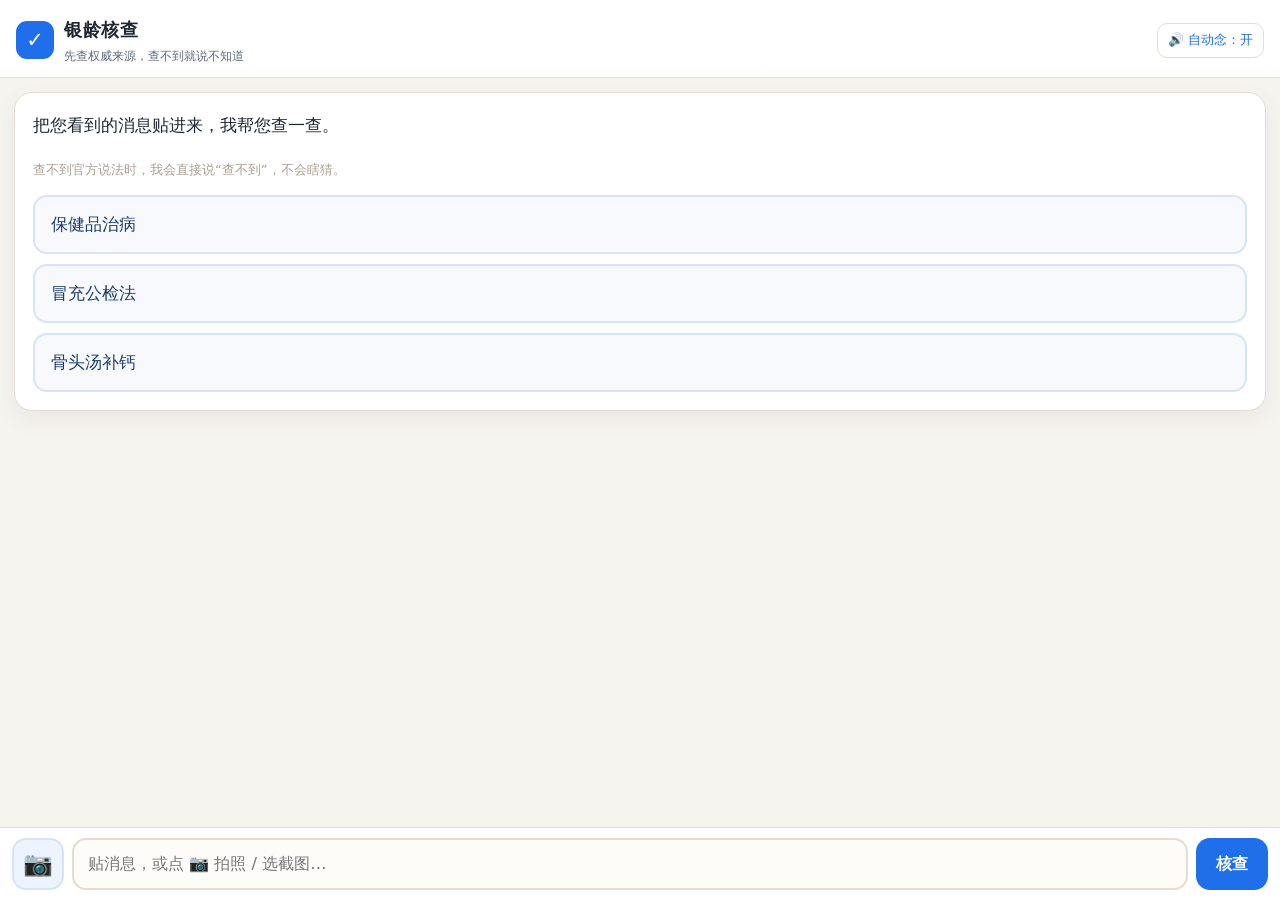
==== mobile.html @ 626e8339 "feat: 银龄核查助手首版（多Agent核查链路 + 知识库流水线 + 拍照入口）" ====
<!DOCTYPE html>
<html lang="zh-CN">
<head>
<meta charset="UTF-8">
<meta name="viewport" content="width=device-width, initial-scale=1, viewport-fit=cover, user-scalable=no">
<meta name="theme-color" content="#1f6feb">
<meta name="apple-mobile-web-app-capable" content="yes">
<meta name="apple-mobile-web-app-status-bar-style" content="default">
<meta name="apple-mobile-web-app-title" content="银龄核查">
<link rel="manifest" href="/manifest.webmanifest">
<link rel="apple-touch-icon" href="/icon-192.png">
<title>银龄核查助手</title>
<style>
  :root{
    --bg:#f6f4ef; --panel:#fff; --line:#e3ddd2; --text:#1f2733; --dim:#5f6b7a;
    --brand:#1f6feb; --hi:#c62828; --mid:#e08600; --none:#6b7280;
    --safe-b: env(safe-area-inset-bottom, 0px);
  }
  *{box-sizing:border-box;-webkit-tap-highlight-color:transparent}
  html,body{margin:0;padding:0}
  body{
    background:var(--bg); color:var(--text);
    font-family:"PingFang SC","Microsoft YaHei UI",system-ui,sans-serif;
    font-size:19px; line-height:1.7;
    padding:0 0 calc(96px + var(--safe-b));
    -webkit-text-size-adjust:100%;
    overscroll-behavior-y:contain;
  }

  /* 顶部 */
  .top{
    position:sticky; top:0; z-index:20;
    background:linear-gradient(180deg,#fff 70%,rgba(255,255,255,.92));
    border-bottom:1px solid var(--line);
    padding:14px 16px 10px; display:flex; align-items:center; gap:10px;
  }
  .logo{width:38px;height:38px;border-radius:11px;background:var(--brand);color:#fff;
    display:flex;align-items:center;justify-content:center;font-size:21px;font-weight:700;flex:0 0 auto}
  .top h1{font-size:1.15rem;margin:0;letter-spacing:.5px}
  .top p{margin:2px 0 0;font-size:.72rem;color:var(--dim)}
  .top .spacer{flex:1}
  .top button{
    border:1px solid var(--line);background:#fff;border-radius:10px;
    font-size:.8rem;padding:8px 10px;color:var(--dim)
  }

  /* 卡片 */
  main{padding:14px 14px 0}
  .card{background:var(--panel);border:1px solid var(--line);border-radius:18px;padding:18px;margin-bottom:14px;
    box-shadow:0 8px 24px rgba(31,39,51,.06)}

  .badge{display:inline-block;font-size:.85rem;font-weight:700;color:#fff;background:var(--none);
    padding:5px 14px;border-radius:999px}
  .badge.hi{background:var(--hi)} .badge.mid{background:var(--mid)} .badge.low{background:#2e7d32}
  .subject{font-size:.8rem;color:var(--dim);margin:8px 0 2px}

  /* 结论：手机上一眼能看清 */
  .conclusion{font-size:1.7rem;line-height:1.45;margin:10px 0 12px;font-weight:800;letter-spacing:.5px}
  .explanation{font-size:1rem;color:#39434f;margin:0 0 14px}

  .block{border-radius:14px;padding:14px;margin-bottom:14px}
  .block .lbl{font-size:.76rem;font-weight:700;letter-spacing:.5px;margin-bottom:6px}

  .ev{background:#faf8f3;border-left:5px solid var(--brand)}
  .ev .lbl{color:var(--brand)}
  .ev p{margin:0;font-size:1.05rem;font-weight:600;color:#1f2937}
  .ev .quote{margin-top:8px;padding-top:8px;border-top:1px dashed #dcd8d0;
    font-size:.8rem;color:#8a93a3;display:-webkit-box;-webkit-line-clamp:2;
    -webkit-box-orient:vertical;overflow:hidden}
  .ev .src{display:flex;justify-content:space-between;gap:10px;margin-top:10px;font-size:.8rem;color:var(--dim)}
  .ev .src a{color:var(--brand);text-decoration:none}
  .ev.weak{background:#f6f6f4;border-left:5px dashed #9aa4b2}
  .ev.weak .lbl{color:#6b7280}

  .soft{background:#f3f6fc;border:1.5px dashed #a9c2e8}
  .soft .lbl{color:#4a6fa5}
  .soft p{margin:0;font-size:1rem;color:#3a4c66}

  .act{background:#fff4e5;border:1px solid #ffd9a8}
  .act .lbl{color:#9a5b00}
  .act p{margin:0;font-size:1.15rem;font-weight:800;color:#7a4100}

  /* 大按钮 */
  .actions{display:flex;gap:10px;margin-top:4px}
  .actions button{
    flex:1;border:none;border-radius:14px;padding:15px 10px;font-size:1.02rem;font-weight:700;
    background:#eef1f6;color:#1f2733
  }
  .actions button.primary{background:var(--brand);color:#fff}
  .actions button:active{transform:scale(.98)}

  /* 澄清 */
  .opts{display:flex;flex-direction:column;gap:10px;margin-top:12px}
  .opts button{
    text-align:left;font-size:1.05rem;padding:16px;border-radius:14px;
    background:#f7f9fd;border:2px solid #d7e4f7;color:#1d3d6b
  }

  /* 底部输入区（固定） */
  .composer{
    position:fixed;left:0;right:0;bottom:0;z-index:30;
    background:rgba(255,255,255,.97);border-top:1px solid var(--line);
    padding:10px 12px calc(10px + var(--safe-b));
    display:flex;gap:8px;align-items:flex-end;
    backdrop-filter:blur(6px);
  }
  .composer textarea{
    flex:1;min-height:52px;max-height:120px;resize:none;
    font:inherit;font-size:1.02rem;line-height:1.5;
    padding:12px 14px;border:2px solid var(--line);border-radius:14px;background:#fdfcf9;color:var(--text)
  }
  .composer textarea:focus{outline:none;border-color:var(--brand);background:#fff}
  .composer button{
    flex:0 0 auto;border:none;border-radius:14px;background:var(--brand);color:#fff;
    font-size:1.02rem;font-weight:700;padding:0 20px;height:52px
  }
  .composer button:disabled{opacity:.5}
  .composer .cam{
    flex:0 0 auto;width:52px;padding:0;font-size:1.5rem;line-height:1;
    background:#eef4ff;color:#1f6feb;border:2px solid #d7e4f7
  }
  .composer .cam:disabled{opacity:.5}

  /* 拍照核查的临时提示条 */
  .modeNote{
    position:fixed;left:0;right:0;z-index:29;
    bottom:calc(84px + var(--safe-b));
    margin:0 12px;padding:10px 14px;border-radius:12px;
    background:#fff8e6;border:1px solid #f0d9a8;color:#8a5a00;
    font-size:.9rem;line-height:1.5;box-shadow:0 6px 18px rgba(31,39,51,.08)
  }
  .modeNote.bad{background:#fdecec;border-color:#f3b4b4;color:#a31515}

  /* 状态 */
  .hint{font-size:.82rem;color:#a9a294;text-align:center;padding:6px 0 0}
  .loading{display:flex;flex-direction:column;align-items:center;gap:12px;padding:44px 0;color:var(--dim)}
  .spin{width:38px;height:38px;border-radius:50%;border:4px solid #e6e0d4;border-top-color:var(--brand);
    animation:sp .9s linear infinite}
  @keyframes sp{to{transform:rotate(360deg)}}
  [hidden]{display:none !important}

  /* 小屏再放大一点，老人好按 */
  @media (max-width:400px){
    body{font-size:20px}
    .conclusion{font-size:1.6rem}
  }
</style>
</head>
<body>

<header class="top">
  <div class="logo">✓</div>
  <div>
    <h1>银龄核查</h1>
    <p>先查权威来源，查不到就说不知道</p>
  </div>
  <div class="spacer"></div>
  <button id="btnAuto">🔊 自动念</button>
</header>

<main>
  <div class="card" id="welcome">
    <p style="margin:0 0 10px;font-size:1.05rem">把您看到的消息贴进来，我帮您查一查。</p>
    <p class="hint" style="text-align:left">查不到官方说法时，我会直接说“查不到”，不会瞎猜。</p>
    <div class="opts" style="margin-top:14px">
      <button data-q="群里说这个保健品能根治糖尿病，不用吃药了，是真的吗？">保健品治病</button>
      <button data-q="有人打电话说我的银行账户涉嫌洗钱，要把钱转到安全账户，还要了验证码">冒充公检法</button>
      <button data-q="喝骨头汤能补钙是真的吗">骨头汤补钙</button>
    </div>
  </div>

  <div class="loading" id="loading" hidden>
    <div class="spin"></div>
    <div id="loadText">正在查权威来源…</div>
  </div>

  <div class="card" id="clarifyCard" hidden>
    <div class="conclusion" id="clarifyQ">您想核实的是哪一类呢？</div>
    <div class="opts" id="clarifyOpts"></div>
  </div>

  <div class="card" id="card" hidden>
    <span class="badge" id="badge">高风险</span>
    <div class="subject" id="subject"></div>
    <div class="conclusion" id="conclusion"></div>
    <p class="explanation" id="explanation"></p>

    <div class="block ev" id="evBox" hidden>
      <div class="lbl" id="evLabel">权威依据</div>
      <p id="evSummary"></p>
      <div class="quote" id="evQuote"></div>
      <div class="src"><span id="evSrc"></span><a id="evLink" href="#" target="_blank" rel="noopener">打开原文 ↗</a></div>
    </div>

    <div class="block soft" id="softBox" hidden>
      <div class="lbl">常识提醒 · 不是官方结论</div>
      <p id="softText"></p>
    </div>

    <div class="block act" id="actBox">
      <div class="lbl">接下来这么做</div>
      <p id="action"></p>
    </div>

    <div class="actions">
      <button class="primary" id="btnSpeak">🔊 念给我听</button>
      <button id="btnShare">📋 发给子女</button>
    </div>
  </div>
</main>

<div class="modeNote" id="modeNote" hidden></div>

<div class="composer">
  <button class="cam" id="btnCam" type="button" aria-label="拍照或选截图">📷</button>
  <textarea id="input" rows="1" placeholder="贴消息，或点 📷 拍照 / 选截图…"></textarea>
  <button id="go">核查</button>
</div>
<input type="file" id="fileInput" accept="image/*" hidden>

<script>
(() => {
  const $ = (id) => document.getElementById(id);
  const input = $("input"), go = $("go");
  let last = null;
  let autoRead = localStorage.getItem("yl.auto") !== "0";

  function paintAuto() {
    $("btnAuto").textContent = autoRead ? "🔊 自动念：开" : "🔇 自动念：关";
    $("btnAuto").style.color = autoRead ? "#1f6feb" : "#8a93a3";
  }
  $("btnAuto").onclick = () => {
    autoRead = !autoRead;
    localStorage.setItem("yl.auto", autoRead ? "1" : "0");
    paintAuto();
    if (!autoRead && window.speechSynthesis) speechSynthesis.cancel();
  };
  paintAuto();

  function speak(text) {
    if (!window.speechSynthesis) return;
    speechSynthesis.cancel();
    const u = new SpeechSynthesisUtterance(text);
    u.lang = "zh-CN"; u.rate = 0.9; u.pitch = 1;
    speechSynthesis.speak(u);
  }

  function show(which, txt) {
    $("welcome").hidden = which !== "welcome";
    $("loading").hidden = which !== "loading";
    $("clarifyCard").hidden = which !== "clarify";
    $("card").hidden = which !== "card";
    if (txt) $("loadText").textContent = txt;
    window.scrollTo({ top: 0, behavior: "smooth" });
  }

  const LABELS = {
    official: "权威依据",
    dataset: "公开辟谣语料（非政府网站）",
    media: "媒体报道（非政府公告）",
    web: "网络参考 · 不是官方结论",
  };

  function renderCard(d) {
    last = d;
    $("badge").textContent = d.risk_level;
    $("badge").className = "badge " + ({ "高风险": "hi", "中风险": "mid", "低风险": "low" }[d.risk_level] || "");
    $("subject").textContent = d.check_subject ? "核查对象：" + d.check_subject : "";
    $("conclusion").textContent = d.conclusion;
    $("explanation").textContent = d.explanation || "";
    $("action").textContent = d.action_advice;

    const ev = $("evBox");
    if (d.evidence) {
      ev.hidden = false;
      ev.classList.toggle("weak", d.source_tier === "web" || d.source_tier === "dataset");
      $("evLabel").textContent = LABELS[d.source_tier] || "参考资料";
      $("evSummary").textContent = d.source_summary || "";
      $("evSummary").hidden = !d.source_summary;
      $("evQuote").textContent = "原文：“" + d.evidence + "”";
      $("evQuote").hidden = !d.source_summary;
      $("evSrc").textContent = d.source_name || "";
      if (d.source_url) {
        $("evLink").href = d.source_url;
        $("evLink").hidden = false;
        $("evLink").textContent = d.source_tier === "web" ? "打开这个帖子 ↗" : "打开原文 ↗";
      } else {
        $("evLink").hidden = true;
      }
    } else {
      ev.hidden = true;
    }

    if (d.soft_hint) { $("softBox").hidden = false; $("softText").textContent = d.soft_hint; }
    else $("softBox").hidden = true;

    show("card");
    if (autoRead) {
      const t = d.voice_script || (d.conclusion + "。" + (d.explanation || ""));
      try { speak(t); } catch (e) {}
    }
  }

  function renderClarify(d) {
    $("clarifyQ").textContent = d.question;
    const box = $("clarifyOpts");
    box.innerHTML = "";
    (d.options || []).forEach((o) => {
      const b = document.createElement("button");
      b.textContent = o;
      b.onclick = () => {
        input.value = (input.value.trim() || "我想核实：") + "（" + o + "）";
        run();
      };
      box.appendChild(b);
    });
    show("clarify");
  }

  $("btnSpeak").onclick = () => { if (last) speak(last.voice_script || last.conclusion); };
  $("btnShare").onclick = async () => {
    if (!last) return;
    const t = last.family_share_text || last.conclusion;
    try {
      await navigator.clipboard.writeText(t);
      $("btnShare").textContent = "✅ 已复制";
      setTimeout(() => ($("btnShare").textContent = "📋 发给子女"), 1600);
    } catch { prompt("复制这段话发给子女：", t); }
  };

  document.querySelectorAll("[data-q]").forEach((b) => {
    b.onclick = () => { input.value = b.dataset.q; run(); };
  });

  async function run() {
    const text = input.value.trim();
    if (text.length < 2) { input.focus(); return; }
    go.disabled = true;
    if (window.speechSynthesis) speechSynthesis.cancel();
    show("loading", "正在查权威来源…");
    try {
      const res = await fetch("/api/check", {
        method: "POST",
        headers: { "Content-Type": "application/json" },
        body: JSON.stringify({ text }),
      });
      if (!res.ok) throw new Error("HTTP " + res.status);
      const data = await res.json();
      if (data.type === "clarify") renderClarify(data);
      else renderCard(data);
    } catch (e) {
      show("welcome");
      alert("核查失败：" + e.message + "\n请确认电脑上的服务开着，手机和电脑连同一个 Wi-Fi。");
    } finally {
      go.disabled = false;
    }
  }
  go.onclick = run;
  input.addEventListener("keydown", (e) => {
    if (e.key === "Enter" && !e.shiftKey) { e.preventDefault(); run(); }
  });

  // ---------------- 拍照 / 截图核查 ----------------
  const btnCam = $("btnCam"), fileInput = $("fileInput"), note = $("modeNote");

  function noteBox(msg, bad) {
    note.hidden = !msg;
    note.className = "modeNote" + (bad ? " bad" : "");
    note.textContent = msg || "";
  }

  function compressImage(file, maxSide = 1600, quality = 0.82) {
    return new Promise((resolve, reject) => {
      const url = URL.createObjectURL(file);
      const img = new Image();
      img.onload = () => {
        const scale = Math.min(1, maxSide / Math.max(img.width, img.height));
        const w = Math.max(1, Math.round(img.width * scale));
        const h = Math.max(1, Math.round(img.height * scale));
        const c = document.createElement("canvas");
        c.width = w; c.height = h;
        c.getContext("2d").drawImage(img, 0, 0, w, h);
        URL.revokeObjectURL(url);
        resolve(c.toDataURL("image/jpeg", quality).split(",")[1]);
      };
      img.onerror = () => { URL.revokeObjectURL(url); reject(new Error("读不出这张图片")); };
      img.src = url;
    });
  }

  async function checkImage(b64) {
    btnCam.disabled = true;
    go.disabled = true;
    if (window.speechSynthesis) speechSynthesis.cancel();
    show("loading", "正在看图片上的字…");
    try {
      const res = await fetch("/api/check", {
        method: "POST",
        headers: { "Content-Type": "application/json" },
        body: JSON.stringify({ image: b64 }),
      });
      const data = await res.json().catch(() => ({}));
      if (!res.ok) throw new Error(data.error || ("HTTP " + res.status));

      if (data.type === "ocr_failed") {
        show("welcome");
        noteBox(data.message || "没认出字，换张清楚点的图试试。", true);
        return;
      }
      if (data.ocr_provider === "mock") {
        noteBox("演示模式：还没接入 OCR，这段文字是示例", true);
      } else if (data.ocr_text) {
        noteBox("已从图片认出 " + data.ocr_text.replace(/\s/g, "").length + " 个字，可以改");
      }
      if (data.ocr_text) input.value = data.ocr_text;
      if (data.type === "clarify") renderClarify(data);
      else renderCard(data);
    } catch (e) {
      show("welcome");
      noteBox("图片核查失败：" + e.message, true);
    } finally {
      btnCam.disabled = false;
      go.disabled = false;
    }
  }

  btnCam.onclick = () => fileInput.click();

  fileInput.onchange = async () => {
    const f = (fileInput.files || [])[0];
    fileInput.value = "";                       // 允许重复选同一张
    if (!f) return;
    if (!/^image\//.test(f.type)) { noteBox("请选一张图片", true); return; }
    if (f.size > 20 * 1024 * 1024) { noteBox("这张图太大了，换一张试试", true); return; }
    try {
      const b64 = await compressImage(f);
      await checkImage(b64);
    } catch (e) {
      noteBox("图片处理失败：" + e.message, true);
    }
  };

  // 启动时探测服务端 OCR 模式，演示模式提前告知，避免现场误演
  fetch("/api/health").then(r => r.json()).then(h => {
    if (h && h.ocr && h.ocr.provider === "mock") {
      noteBox("演示模式：未接入 OCR，拍照只能返回示例文字", true);
    }
  }).catch(() => {});

  // 注册 Service Worker（可添加到主屏幕、离线打开界面）
  if ("serviceWorker" in navigator) {
    navigator.serviceWorker.register("/sw.js").catch(() => {});
  }

  fetch("/api/stats").then(r => r.json()).then(s => {
    if (s && s.kb_items) {
      const p = document.querySelector(".hint");
      if (p) p.textContent = "知识库 " + s.kb_items + " 条 · 查不到官方说法时会直接说“查不到”";
    }
  }).catch(() => {});
})();
</script>
</body>
</html>
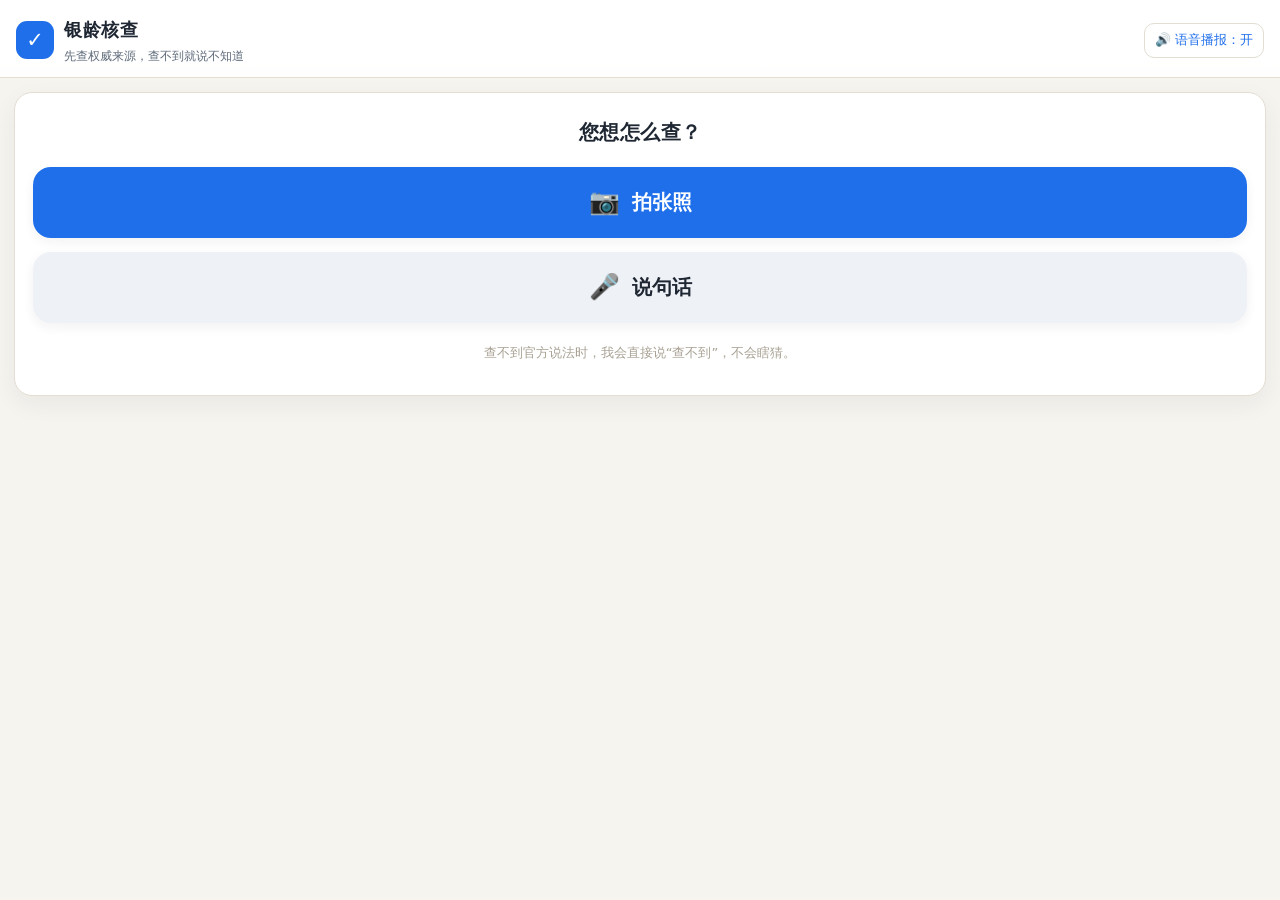
==== commit b5886c4e: "merge: 接入 CodeArts 交付（3个 Skill + prompts 资产 + 代理骨架 + 双入口 + selftest）；本地统一走子集口径" ====
--- a/mobile.html
+++ b/mobile.html
@@ -80,6 +80,42 @@
   .act .lbl{color:#9a5b00}
   .act p{margin:0;font-size:1.15rem;font-weight:800;color:#7a4100}
 
+  /* 首屏双入口（任务三）：两枚大按钮，竖屏不滚动可见 */
+  .home{padding:22px 18px 18px;text-align:center}
+  .homeLead{margin:0 0 4px;font-size:1.25rem;font-weight:800;letter-spacing:.5px}
+  .big-actions{display:flex;flex-direction:column;gap:14px;margin:18px 0 12px}
+  .big{
+    display:flex;align-items:center;justify-content:center;gap:12px;
+    width:100%;border:none;border-radius:18px;padding:22px 16px;
+    font-size:1.22rem;font-weight:800;background:#eef1f6;color:#1f2733;
+    box-shadow:0 4px 12px rgba(31,39,51,.06)
+  }
+  .big .ico{font-size:1.55rem;line-height:1}
+  .big.primary{background:var(--brand);color:#fff}
+  .big:active{transform:scale(.98)}
+
+  /* 二级页：说句话 / 打字 */
+  .talk{padding:16px 18px 18px}
+  .talk .back{
+    border:none;background:transparent;color:var(--dim);
+    font-size:.95rem;padding:4px 0 10px;margin:0
+  }
+  .talkLead{margin:0 0 10px;font-size:1.05rem;font-weight:700;line-height:1.5}
+  .talk textarea{
+    width:100%;min-height:120px;resize:vertical;
+    font:inherit;font-size:1.02rem;line-height:1.6;
+    padding:14px;border:2px solid var(--line);border-radius:14px;
+    background:#fdfcf9;color:var(--text)
+  }
+  .talk textarea:focus{outline:none;border-color:var(--brand);background:#fff}
+  .voiceHint{margin:10px 0 0;font-size:.88rem;color:#a15c00;line-height:1.5}
+
+  /* 结果页：再查一条 */
+  .again{
+    width:100%;margin-top:10px;border:1px solid var(--line);background:#fff;
+    border-radius:14px;padding:13px;font-size:1rem;color:var(--dim)
+  }
+
   /* 大按钮 */
   .actions{display:flex;gap:10px;margin-top:4px}
   .actions button{
@@ -159,15 +195,33 @@
 </header>
 
 <main>
-  <div class="card" id="welcome">
-    <p style="margin:0 0 10px;font-size:1.05rem">把您看到的消息贴进来，我帮您查一查。</p>
-    <p class="hint" style="text-align:left">查不到官方说法时，我会直接说“查不到”，不会瞎猜。</p>
-    <div class="opts" style="margin-top:14px">
-      <button data-q="群里说这个保健品能根治糖尿病，不用吃药了，是真的吗？">保健品治病</button>
-      <button data-q="有人打电话说我的银行账户涉嫌洗钱，要把钱转到安全账户，还要了验证码">冒充公检法</button>
-      <button data-q="喝骨头汤能补钙是真的吗">骨头汤补钙</button>
-    </div>
-  </div>
+  <section class="card home" id="home">
+    <p class="homeLead">您想怎么查？</p>
+    <div class="big-actions">
+      <button class="big primary" id="btnPhoto" type="button"><span class="ico">📷</span>拍张照</button>
+      <button class="big" id="btnTalk" type="button"><span class="ico">🎤</span>说句话</button>
+    </div>
+    <p class="hint" id="homeHint">查不到官方说法时，我会直接说“查不到”，不会瞎猜。</p>
+  </section>
+
+  <section class="card talk" id="talkPage" hidden>
+    <button class="back" id="btnBack" type="button">← 返回</button>
+    <p class="talkLead">把您看到的消息说给我听，或者打在这里</p>
+    <textarea id="talkInput" rows="4" placeholder="例如：群里说这个保健品能根治糖尿病，不用吃药了…"></textarea>
+    <p class="voiceHint" id="voiceHint" hidden></p>
+    <div class="actions">
+      <button class="primary" id="btnTalkGo" type="button">核查</button>
+      <button id="btnVoice" type="button">🎤 再说一遍</button>
+    </div>
+    <div style="margin-top:16px">
+      <p class="hint" style="text-align:left">不知道怎么说？点一个试试：</p>
+      <div class="opts" style="margin-top:10px">
+        <button data-q="群里说这个保健品能根治糖尿病，不用吃药了，是真的吗？">保健品治病</button>
+        <button data-q="有人打电话说我的银行账户涉嫌洗钱，要把钱转到安全账户，还要了验证码">冒充公检法</button>
+        <button data-q="喝骨头汤能补钙是真的吗">骨头汤补钙</button>
+      </div>
+    </div>
+  </section>
 
   <div class="loading" id="loading" hidden>
     <div class="spin"></div>
@@ -206,27 +260,23 @@
       <button class="primary" id="btnSpeak">🔊 念给我听</button>
       <button id="btnShare">📋 发给子女</button>
     </div>
+    <button class="again" id="btnAgain" type="button">↩ 再查一条</button>
   </div>
 </main>
 
 <div class="modeNote" id="modeNote" hidden></div>
 
-<div class="composer">
-  <button class="cam" id="btnCam" type="button" aria-label="拍照或选截图">📷</button>
-  <textarea id="input" rows="1" placeholder="贴消息，或点 📷 拍照 / 选截图…"></textarea>
-  <button id="go">核查</button>
-</div>
 <input type="file" id="fileInput" accept="image/*" hidden>
 
 <script>
 (() => {
   const $ = (id) => document.getElementById(id);
-  const input = $("input"), go = $("go");
+  const input = $("talkInput"), go = $("btnTalkGo");
   let last = null;
   let autoRead = localStorage.getItem("yl.auto") !== "0";
 
   function paintAuto() {
-    $("btnAuto").textContent = autoRead ? "🔊 自动念：开" : "🔇 自动念：关";
+    $("btnAuto").textContent = autoRead ? "🔊 语音播报：开" : "🔇 语音播报：关";
     $("btnAuto").style.color = autoRead ? "#1f6feb" : "#8a93a3";
   }
   $("btnAuto").onclick = () => {
@@ -246,7 +296,8 @@
   }
 
   function show(which, txt) {
-    $("welcome").hidden = which !== "welcome";
+    $("home").hidden = which !== "home";
+    $("talkPage").hidden = which !== "talk";
     $("loading").hidden = which !== "loading";
     $("clarifyCard").hidden = which !== "clarify";
     $("card").hidden = which !== "card";
@@ -349,8 +400,12 @@
       if (data.type === "clarify") renderClarify(data);
       else renderCard(data);
     } catch (e) {
-      show("welcome");
-      alert("核查失败：" + e.message + "\n请确认电脑上的服务开着，手机和电脑连同一个 Wi-Fi。");
+      show("talk");
+      if (!navigator.onLine) {
+        noteBox("现在没有网络。先别着急，连上 Wi-Fi 再试；刚才输入的内容还在。", true);
+      } else {
+        noteBox("暂时连不上核查服务。请确认电脑上的服务开着，手机和电脑连同一个 Wi-Fi。", true);
+      }
     } finally {
       go.disabled = false;
     }
@@ -360,8 +415,72 @@
     if (e.key === "Enter" && !e.shiftKey) { e.preventDefault(); run(); }
   });
 
+  // ---------------- 说句话 / 二级页 ----------------
+  const SR = window.SpeechRecognition || window.webkitSpeechRecognition;
+  let recog = null;
+
+  function startVoice() {
+    show("talk");
+    const hint = $("voiceHint");
+    if (!SR) {
+      hint.hidden = false;
+      hint.textContent = "这个浏览器不支持语音输入，您可以直接在这里打字。";
+      input.focus();
+      return;
+    }
+    hint.hidden = false;
+    hint.textContent = "正在听，请说话……说完会自动核查。";
+    try {
+      if (!recog) {
+        recog = new SR();
+        recog.lang = "zh-CN";
+        recog.interimResults = false;
+        recog.maxAlternatives = 1;
+        recog.onresult = (e) => {
+          const t = (e.results && e.results[0] && e.results[0][0]
+            && e.results[0][0].transcript) || "";
+          if (t) {
+            input.value = t;
+            hint.textContent = "听清了：" + t;
+            run();
+          }
+        };
+        recog.onerror = () => {
+          hint.textContent = "没听清，您可以直接打字，或再点一次“说句话”。";
+        };
+      }
+      recog.start();
+    } catch (e) {
+      hint.textContent = "语音输入没启动成功，您可以直接在这里打字。";
+      input.focus();
+    }
+  }
+
+  function stopVoice() {
+    try { if (recog) recog.stop(); } catch (e) {}
+  }
+
+  $("btnTalk").onclick = startVoice;
+  $("btnVoice").onclick = startVoice;
+  $("btnBack").onclick = () => { stopVoice(); show("home"); };
+  $("btnAgain").onclick = () => {
+    if (window.speechSynthesis) speechSynthesis.cancel();
+    show("home");
+  };
+
+  // ---------------- 断网可读提示 ----------------
+  function offlineNotice() {
+    noteBox("现在没有网络。先别着急，连上 Wi-Fi 或等信号好了再试；界面和已查过的内容不会丢。", true);
+  }
+  window.addEventListener("offline", offlineNotice);
+  window.addEventListener("online", () => {
+    noteBox("网络恢复了，可以再查一次。");
+    setTimeout(() => { if (navigator.onLine) noteBox(""); }, 2500);
+  });
+  if (!navigator.onLine) offlineNotice();
+
   // ---------------- 拍照 / 截图核查 ----------------
-  const btnCam = $("btnCam"), fileInput = $("fileInput"), note = $("modeNote");
+  const btnPhoto = $("btnPhoto"), fileInput = $("fileInput"), note = $("modeNote");
 
   function noteBox(msg, bad) {
     note.hidden = !msg;
@@ -389,7 +508,7 @@
   }
 
   async function checkImage(b64) {
-    btnCam.disabled = true;
+    btnPhoto.disabled = true;
     go.disabled = true;
     if (window.speechSynthesis) speechSynthesis.cancel();
     show("loading", "正在看图片上的字…");
@@ -403,7 +522,7 @@
       if (!res.ok) throw new Error(data.error || ("HTTP " + res.status));
 
       if (data.type === "ocr_failed") {
-        show("welcome");
+        show("home");
         noteBox(data.message || "没认出字，换张清楚点的图试试。", true);
         return;
       }
@@ -416,15 +535,15 @@
       if (data.type === "clarify") renderClarify(data);
       else renderCard(data);
     } catch (e) {
-      show("welcome");
+      show("home");
       noteBox("图片核查失败：" + e.message, true);
     } finally {
-      btnCam.disabled = false;
+      btnPhoto.disabled = false;
       go.disabled = false;
     }
   }
 
-  btnCam.onclick = () => fileInput.click();
+  btnPhoto.onclick = () => fileInput.click();
 
   fileInput.onchange = async () => {
     const f = (fileInput.files || [])[0];
@@ -454,7 +573,7 @@
 
   fetch("/api/stats").then(r => r.json()).then(s => {
     if (s && s.kb_items) {
-      const p = document.querySelector(".hint");
+      const p = $("homeHint");
       if (p) p.textContent = "知识库 " + s.kb_items + " 条 · 查不到官方说法时会直接说“查不到”";
     }
   }).catch(() => {});
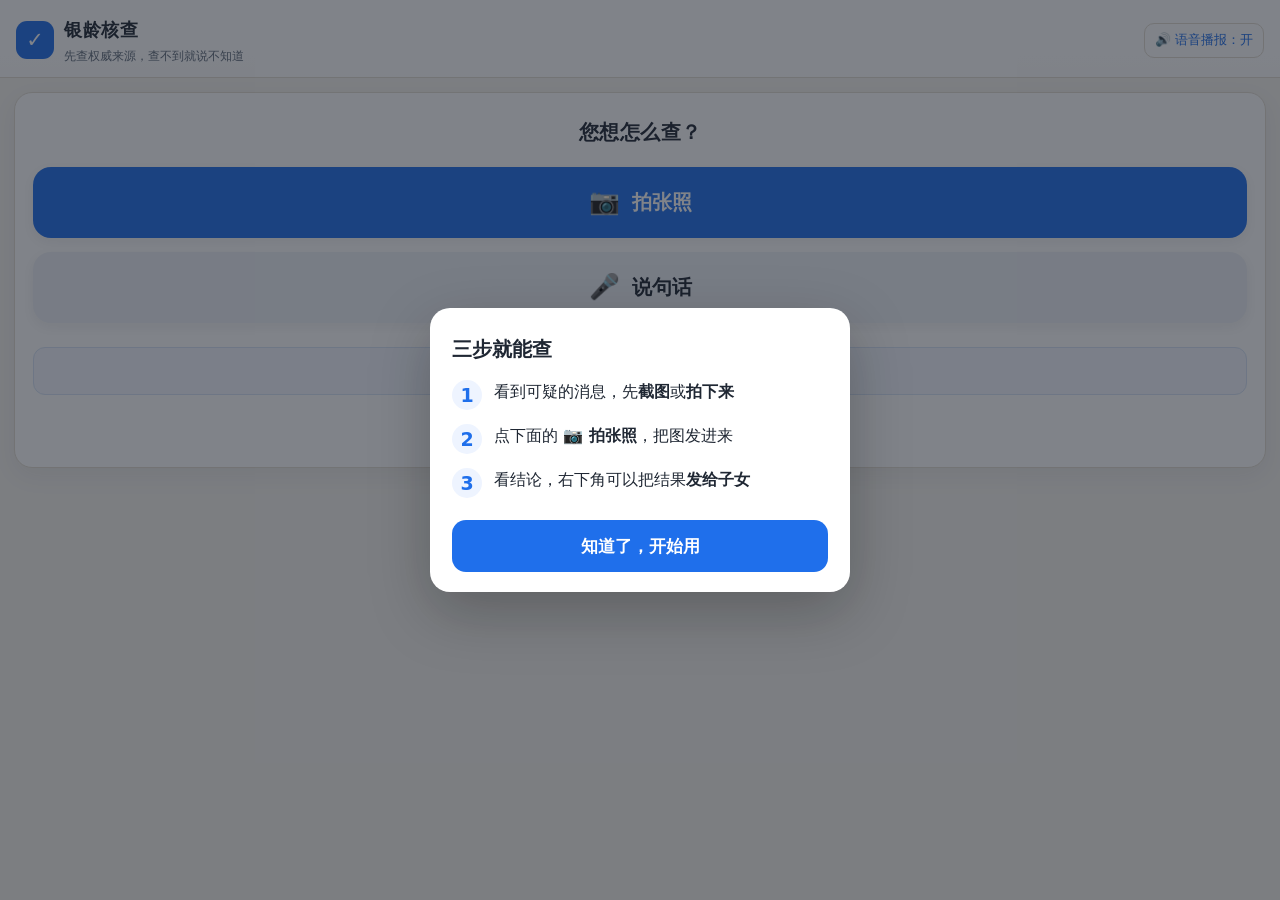
==== commit f9a654c3: "feat: 安卓 WebView 壳工程 + GitHub Actions 自动构建 APK" ====
--- a/mobile.html
+++ b/mobile.html
@@ -167,6 +167,34 @@
   }
   .modeNote.bad{background:#fdecec;border-color:#f3b4b4;color:#a31515}
 
+  /* 问儿女：老人自己查不动时的退路 */
+  .ask{
+    width:100%;margin-top:12px;height:48px;border-radius:12px;
+    background:#f4f7ff;border:1px solid #d7e4f7;color:#1f3d6b;
+    font-size:.98rem;font-weight:600
+  }
+
+  /* 首次使用引导 */
+  .guide{
+    position:fixed;inset:0;z-index:60;background:rgba(24,30,40,.55);
+    display:flex;align-items:center;justify-content:center;padding:20px
+  }
+  .guide-in{
+    background:#fff;border-radius:20px;max-width:420px;width:100%;padding:24px 22px 20px;
+    box-shadow:0 20px 60px rgba(0,0,0,.25)
+  }
+  .guide-in h2{margin:0 0 14px;font-size:1.25rem}
+  .guide-step{display:flex;gap:12px;align-items:flex-start;margin-bottom:14px}
+  .guide-num{
+    flex:0 0 auto;width:30px;height:30px;border-radius:50%;background:#eef4ff;color:#1f6feb;
+    display:flex;align-items:center;justify-content:center;font-weight:800
+  }
+  .guide-step p{margin:0;font-size:1rem;line-height:1.55}
+  .guide-in button{
+    width:100%;margin-top:8px;height:52px;border:none;border-radius:14px;
+    background:#1f6feb;color:#fff;font-size:1.05rem;font-weight:700
+  }
+
   /* 状态 */
   .hint{font-size:.82rem;color:#a9a294;text-align:center;padding:6px 0 0}
   .loading{display:flex;flex-direction:column;align-items:center;gap:12px;padding:44px 0;color:var(--dim)}
@@ -195,12 +223,23 @@
 </header>
 
 <main>
+
+<div class="guide" id="guide" hidden>
+  <div class="guide-in">
+    <h2>三步就能查</h2>
+    <div class="guide-step"><div class="guide-num">1</div><p>看到可疑的消息，先<b>截图</b>或<b>拍下来</b></p></div>
+    <div class="guide-step"><div class="guide-num">2</div><p>点下面的 <b>📷 拍张照</b>，把图发进来</p></div>
+    <div class="guide-step"><div class="guide-num">3</div><p>看结论，右下角可以把结果<b>发给子女</b></p></div>
+    <button id="guideOk" type="button">知道了，开始用</button>
+  </div>
+</div>
   <section class="card home" id="home">
     <p class="homeLead">您想怎么查？</p>
     <div class="big-actions">
       <button class="big primary" id="btnPhoto" type="button"><span class="ico">📷</span>拍张照</button>
       <button class="big" id="btnTalk" type="button"><span class="ico">🎤</span>说句话</button>
     </div>
+    <button class="ask" id="btnAskFamily" type="button">拿不准？把这条消息发给儿女帮我看</button>
     <p class="hint" id="homeHint">查不到官方说法时，我会直接说“查不到”，不会瞎猜。</p>
   </section>
 
@@ -260,6 +299,7 @@
       <button class="primary" id="btnSpeak">🔊 念给我听</button>
       <button id="btnShare">📋 发给子女</button>
     </div>
+    <button class="ask" id="btnAskHelp" type="button">还拿不准？让儿女帮我看这条</button>
     <button class="again" id="btnAgain" type="button">↩ 再查一条</button>
   </div>
 </main>
@@ -566,6 +606,56 @@
     }
   }).catch(() => {});
 
+  // ---------------- 把问题发给儿女 ----------------
+  // 老人自己查不动时的退路：不要求他描述清楚，直接把原话交给孩子。
+  function familyText(source) {
+    const t = (source || "").trim();
+    if (t) return "我在群里看到这条消息：" + t + "。你帮我看看是不是真的？";
+    return "我收到一条消息，拿不准真假，你帮我看看。";
+  }
+
+  async function askFamily(source) {
+    const msg = familyText(source);
+    if (navigator.share) {
+      try {
+        await navigator.share({ text: msg });
+        return;
+      } catch (e) { /* 取消或环境不支持，继续走复制 */ }
+    }
+    try {
+      await navigator.clipboard.writeText(msg);
+      noteBox("已经复制好了。打开微信，粘贴发给儿女就行。");
+    } catch (e) {
+      prompt("复制下面这段话，发给儿女：", msg);
+    }
+  }
+
+  const askHome = $("btnAskFamily");
+  if (askHome) askHome.onclick = () => askFamily(input.value);
+
+  const askHelp = $("btnAskHelp");
+  if (askHelp) {
+    askHelp.onclick = () => {
+      const src = (last && (last.check_subject || last.ocr_text)) || input.value;
+      askFamily(src);
+    };
+  }
+
+  // 首次使用引导：只出现一次
+  (() => {
+    const g = $("guide");
+    if (!g) return;
+    if (localStorage.getItem("yl.guide") !== "1") {
+      g.hidden = false;
+      document.body.style.overflow = "hidden";
+    }
+    $("guideOk").onclick = () => {
+      localStorage.setItem("yl.guide", "1");
+      g.hidden = true;
+      document.body.style.overflow = "";
+    };
+  })();
+
   // 注册 Service Worker（可添加到主屏幕、离线打开界面）
   if ("serviceWorker" in navigator) {
     navigator.serviceWorker.register("/sw.js").catch(() => {});
